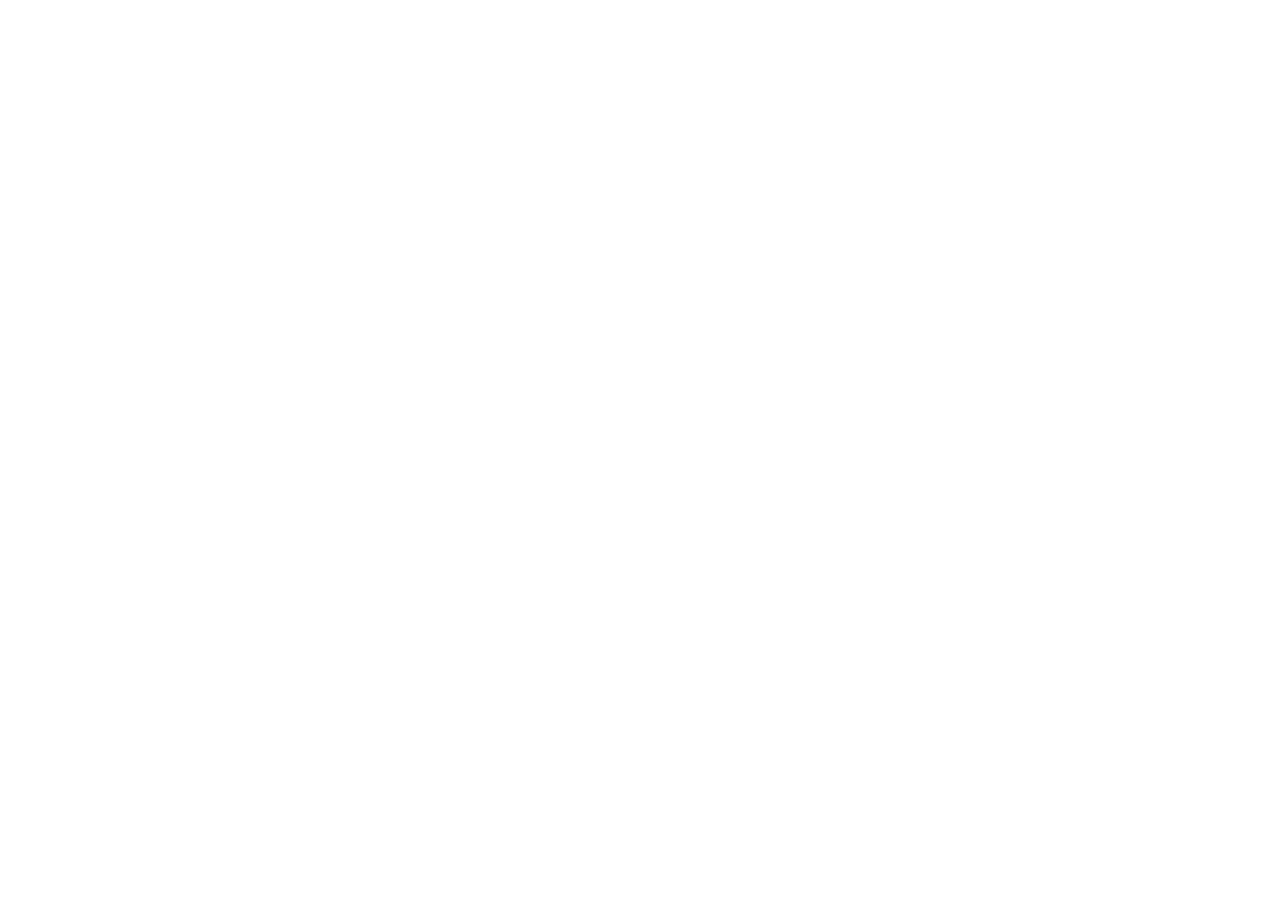
==== index.html @ f0fd6470 "Repositorio inicializado, index creado, style.css y normalize creado, readme creado" ====
<!DOCTYPE html>
<html lang="en">
<head>
    <meta charset="UTF-8">
    <meta http-equiv="X-UA-Compatible" content="IE=edge">
    <meta name="viewport" content="width=device-width, initial-scale=1.0">
    <title>Blog Del Café</title>
    <link rel="stylesheet" href="css/normalize.css">
    <link rel="preconnect" href="https://fonts.googleapis.com">
    <link rel="preconnect" href="https://fonts.gstatic.com" crossorigin>
    <link href="https://fonts.googleapis.com/css2?family=Open+Sans:ital@1&family=PT+Sans:wght@400;700&display=swap" rel="stylesheet">
    <link rel="stylesheet" href="css/style.css">
</head>
<body>
    
</body>
</html>
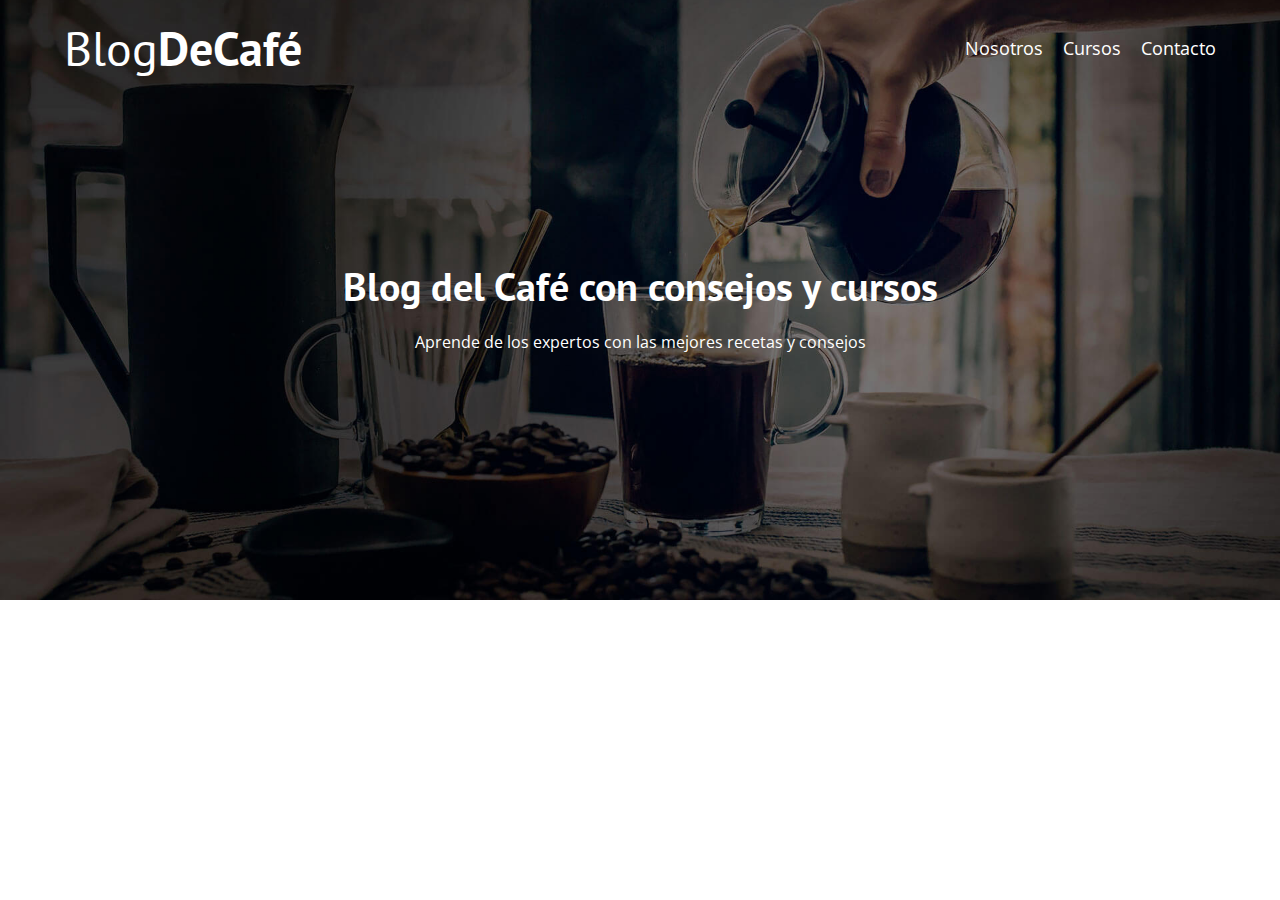
==== commit 4febb73b: "Header creado, y estilos aplicados al header" ====
--- a/index.html
+++ b/index.html
@@ -12,6 +12,25 @@
     <link rel="stylesheet" href="css/style.css">
 </head>
 <body>
+    <header class="header">
+        <div class="contenedor">
+            <div class="barra">
+                <a href="index.html" class="logo">
+                    <h1 class="logo__nombre no-margin centrar-texto">Blog<span class="logo__bold">DeCafé</span></h1>
+                </a>
+
+                <nav class="navegacion">
+                    <a href="nosotros.html" class="navegacion__enlace">Nosotros</a>
+                    <a href="cursos.html" class="navegacion__enlace">Cursos</a>
+                    <a href="contacto.html" class="navegacion__enlace">Contacto</a>
+                </nav>
+            </div>
+        </div>
+        <div class="header__texto">
+            <h2 class="no-margin">Blog del Café con consejos y cursos</h2>
+            <p class="no-margin">Aprende de los expertos con las mejores recetas y consejos</p>
+        </div>
+    </header>
     
 </body>
 </html>--- a/css/style.css
+++ b/css/style.css
@@ -0,0 +1,127 @@
+:root{
+    --fuenteHeading: 'PT Sans', sans-serif;
+    --fuenteParrafos: 'Open Sans', sans-serif;
+
+    --colorPrimario: #784d3c;
+    --blanco: #ffffff;
+    --negro: #000000;
+}
+
+html{
+    box-sizing: border-box;
+    font-size: 62.5%; /*1rem = 10px*/
+}
+
+*, *:before, *:after{
+    box-sizing: inherit;
+}
+
+body{
+    font-family: var(--fuenteParrafos);
+    font-size: 1.6rem;
+    line-height: 2;
+}
+
+/*Globales*/
+.contenedor{
+    max-width: 120rem;
+    width: 90%;
+    margin: 0 auto;
+}
+
+a{
+    text-decoration: none;
+}
+
+h1, h2, h3, h4{
+    font-family: var(--fuenteHeading);
+}
+
+h1{
+    font-size: 4.8rem;
+}
+
+h2{
+    font-size: 4rem;
+}
+
+h3{
+    font-size: 3.2rem;
+}
+
+h4{
+    font-size: 2.8rem;
+}
+
+img{
+    max-width: 100%;
+}
+
+/*Utilidades*/
+
+.no-margin{
+    margin: 0;
+}
+
+.no-padding{
+    padding: 0;
+}
+
+.centrar-texto{
+    text-align: center;
+}
+
+/*Header*/
+.header{
+    background-image: url(../img/banner.jpg);
+    height: 60rem;
+    background-size: cover;
+    background-repeat: no-repeat;
+    background-position: center center;
+}
+
+.header__texto{
+    text-align: center;
+    color: var(--blanco);
+    margin-top: 5rem;
+}
+@media(min-width: 768px){
+    .header__texto{
+        margin-top: 15rem;
+    }
+}
+
+
+@media(min-width: 768px){
+    .barra{
+        display: flex;
+        justify-content: space-between;
+        align-items: center;
+    }
+}
+
+.logo{
+    color: var(--blanco);
+}
+
+.logo__nombre{
+    font-weight: normal;
+}
+
+.logo__bold{
+    font-weight: bold;
+}
+
+@media(min-width: 768px){
+    .navegacion{
+        display: flex;
+        gap: 2rem;
+    }
+}
+.navegacion__enlace{
+    display: block;
+    text-align: center;
+    font-size: 1.8rem;
+    color: var(--blanco);
+}
+
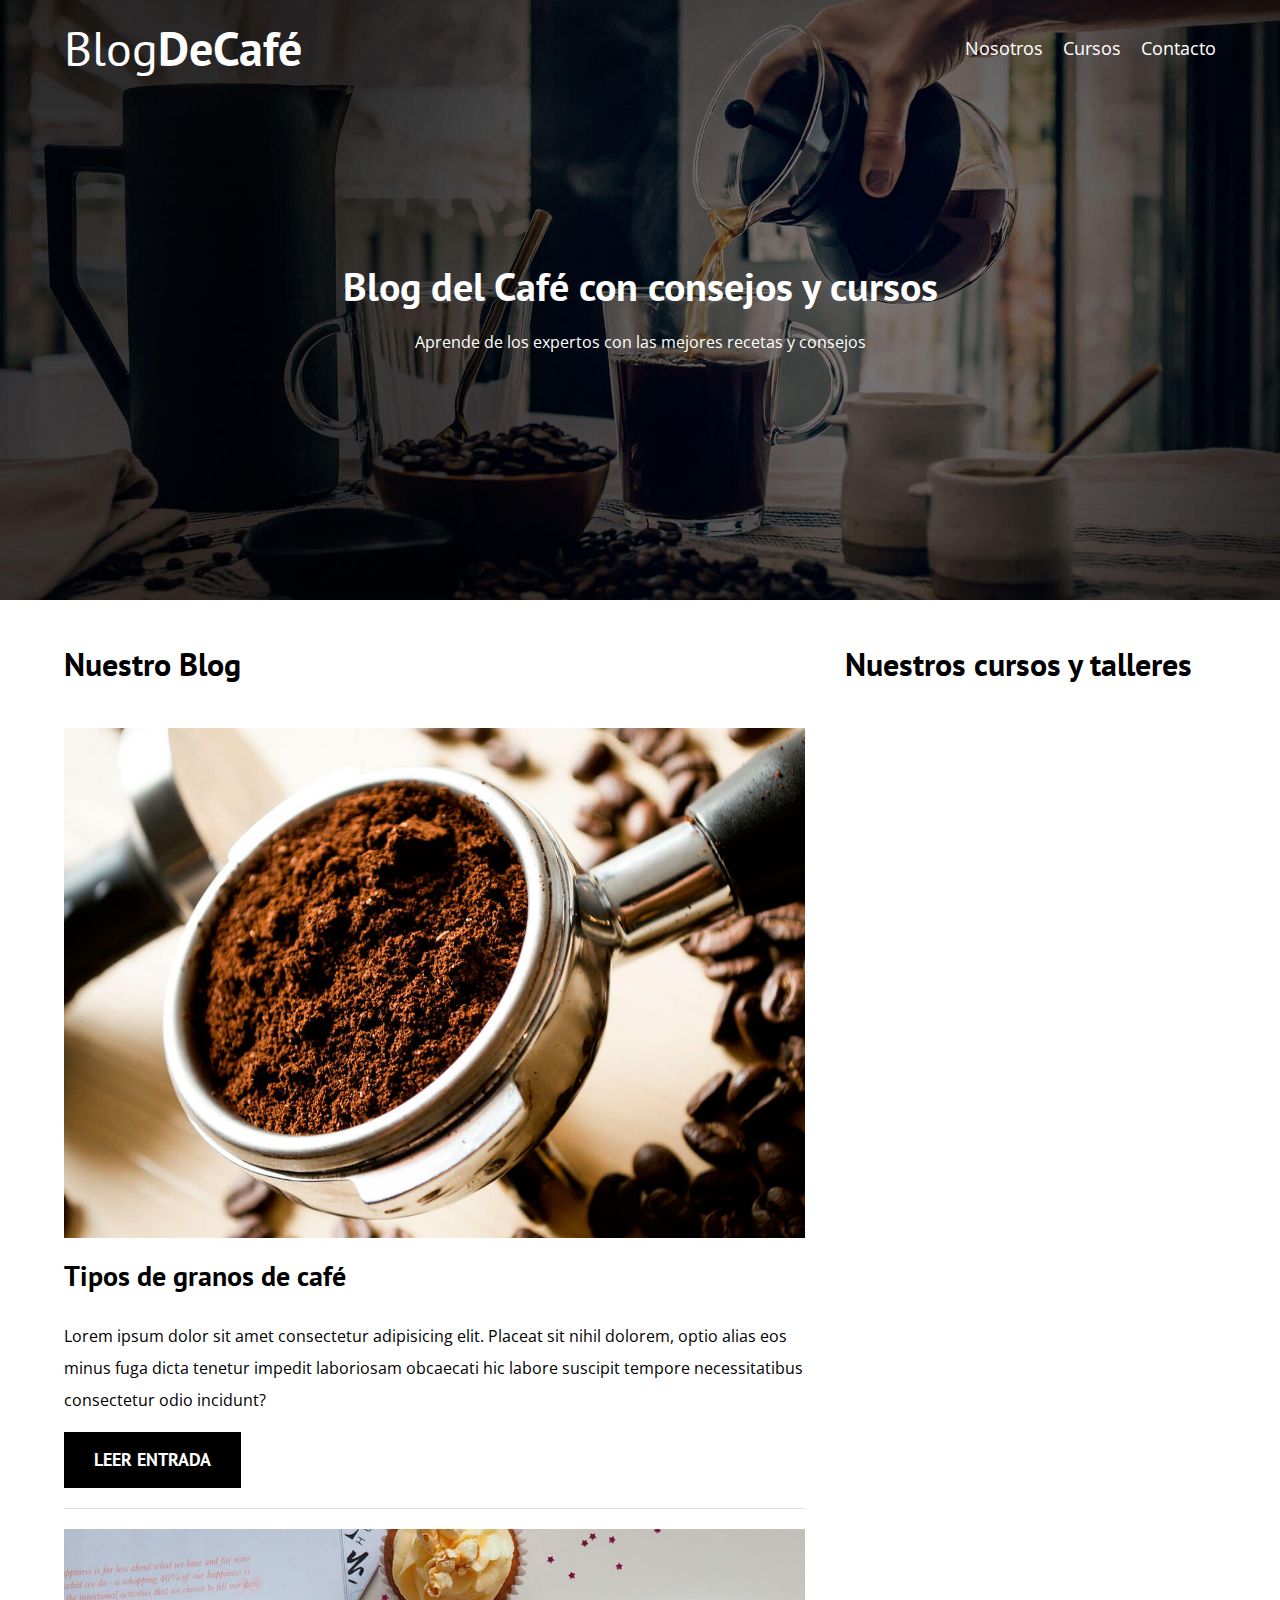
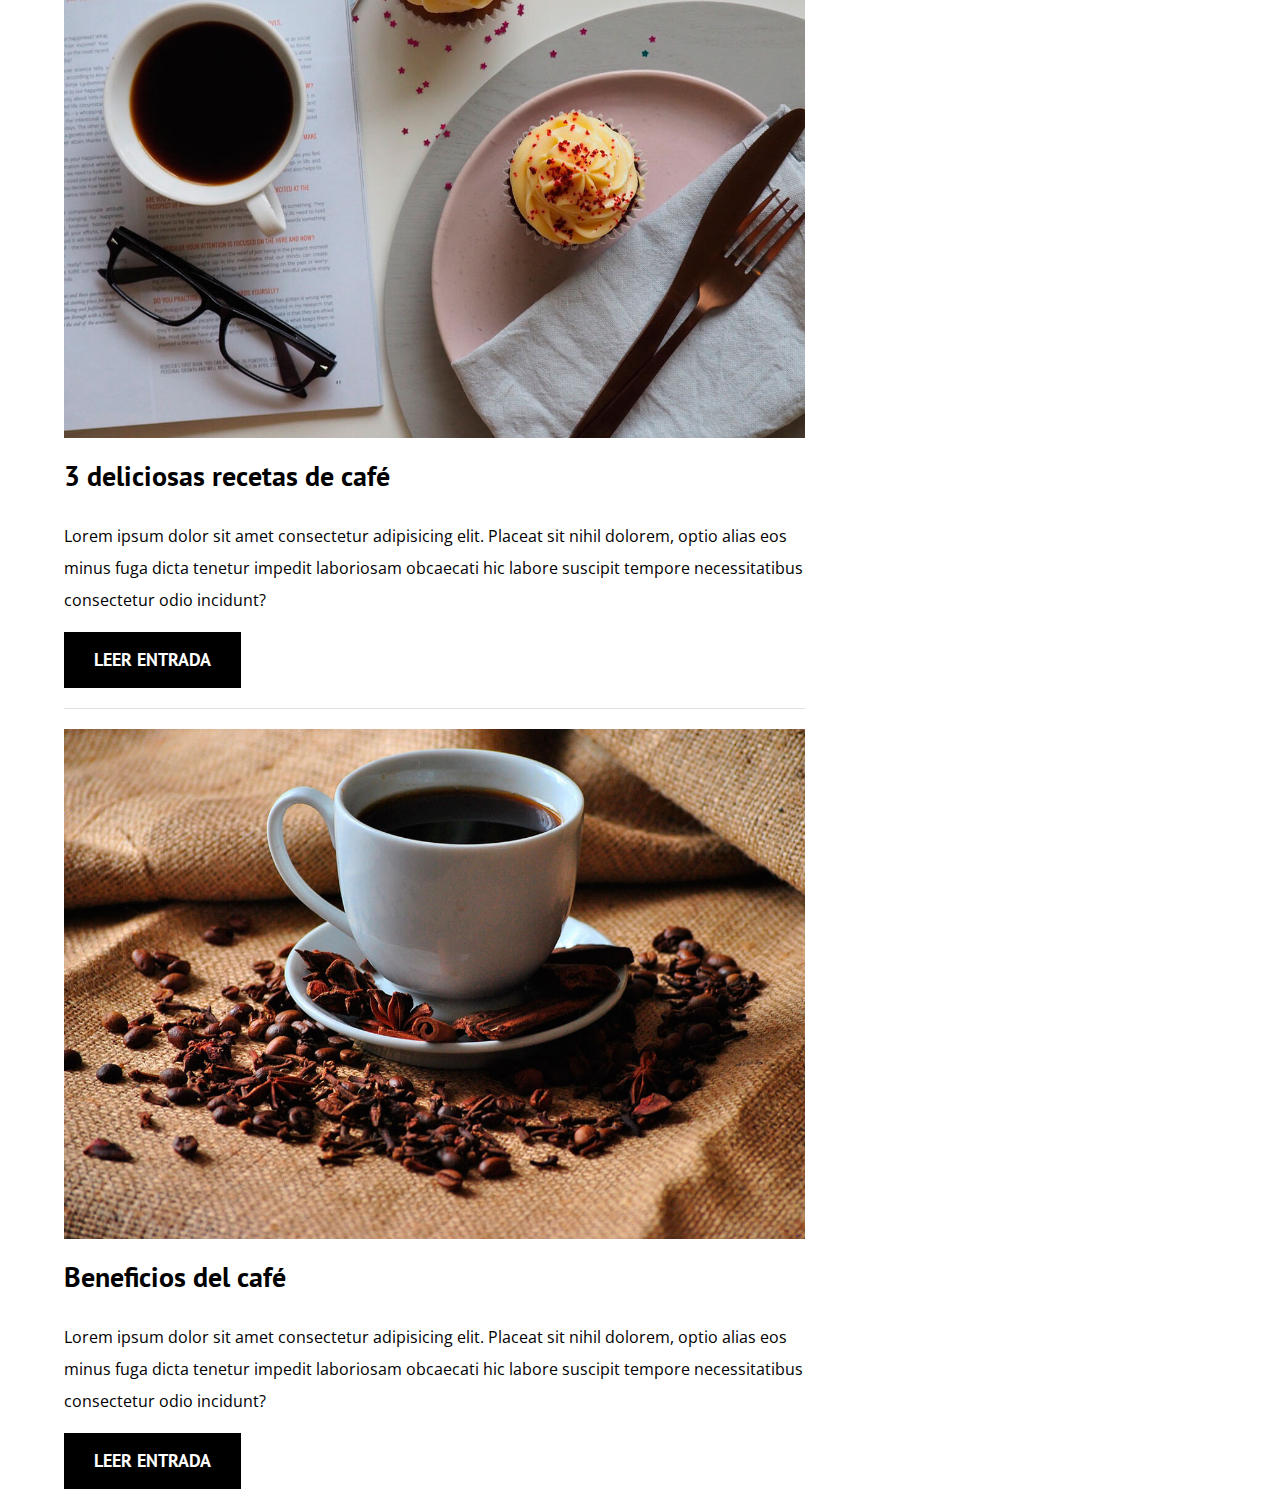
==== commit 3dca06af: "Seccion de blog creada y estilos aplicados" ====
--- a/index.html
+++ b/index.html
@@ -31,6 +31,63 @@
             <p class="no-margin">Aprende de los expertos con las mejores recetas y consejos</p>
         </div>
     </header>
+
+    <div class="contenedor contenido-principal">
+        <main class="blog">
+            <h3>Nuestro Blog</h3>
+
+            <article class="entrada">
+                <div class="entrada__imagen">
+                    <img src="img/blog1.jpg" alt="imagen blog">
+                </div>
+
+                <div class="entrada__contenido">
+                    <h4 class="no-margin">Tipos de granos de café</h4>
+                    <p>
+                        Lorem ipsum dolor sit amet consectetur adipisicing elit. 
+                        Placeat sit nihil dolorem, optio alias eos minus fuga dicta tenetur 
+                        impedit laboriosam obcaecati hic labore suscipit tempore necessitatibus consectetur odio incidunt?
+                    </p>
+                    <a href="entrada.html" class="boton boton--primario">Leer entrada</a>
+                </div>
+            </article>
+
+            <article class="entrada">
+                <div class="entrada__imagen">
+                    <img src="img/blog2.jpg" alt="imagen blog">
+                </div>
+
+                <div class="entrada__contenido">
+                    <h4 class="no-margin">3 deliciosas recetas de café</h4>
+                    <p>
+                        Lorem ipsum dolor sit amet consectetur adipisicing elit. 
+                        Placeat sit nihil dolorem, optio alias eos minus fuga dicta tenetur 
+                        impedit laboriosam obcaecati hic labore suscipit tempore necessitatibus consectetur odio incidunt?
+                    </p>
+                    <a href="entrada.html" class="boton boton--primario">Leer entrada</a>
+                </div>
+            </article>
+
+            <article class="entrada">
+                <div class="entrada__imagen">
+                    <img src="img/blog3.jpg" alt="imagen blog">
+                </div>
+
+                <div class="entrada__contenido">
+                    <h4 class="no-margin">Beneficios del café</h4>
+                    <p>
+                        Lorem ipsum dolor sit amet consectetur adipisicing elit. 
+                        Placeat sit nihil dolorem, optio alias eos minus fuga dicta tenetur 
+                        impedit laboriosam obcaecati hic labore suscipit tempore necessitatibus consectetur odio incidunt?
+                    </p>
+                    <a href="entrada.html" class="boton boton--primario">Leer entrada</a>
+                </div>
+            </article>
+        </main>
+        <aside class="sidebar">
+            <h3>Nuestros cursos y talleres</h3>
+        </aside>
+    </div>
     
 </body>
 </html>--- a/css/style.css
+++ b/css/style.css
@@ -5,6 +5,7 @@
     --colorPrimario: #784d3c;
     --blanco: #ffffff;
     --negro: #000000;
+    --gris: #e1e1e1;
 }
 
 html{
@@ -125,3 +126,43 @@
     color: var(--blanco);
 }
 
+
+@media(min-width: 768px){
+    .contenido-principal{
+        display: grid;
+        grid-template-columns: 2fr 1fr;
+        column-gap: 4rem;
+    }
+}
+
+.entrada{
+    border-bottom: 1px solid var(--gris);
+    margin-bottom: 2rem;
+}
+
+.entrada:last-of-type{
+    border: none;
+    margin-bottom: 0;
+}
+
+.boton{
+    display: block;
+    font-family: var(--fuenteHeading);
+    color: var(--blanco);
+    text-align: center;
+    padding: 1rem 3rem;
+    font-size: 1.8rem;
+    text-transform: uppercase;
+    font-weight: bold;
+    margin-bottom: 2rem;
+}
+
+@media(min-width: 768px) {
+    .boton{
+        display: inline-block;
+    }
+}
+
+.boton--primario{
+    background-color: var(--negro);
+}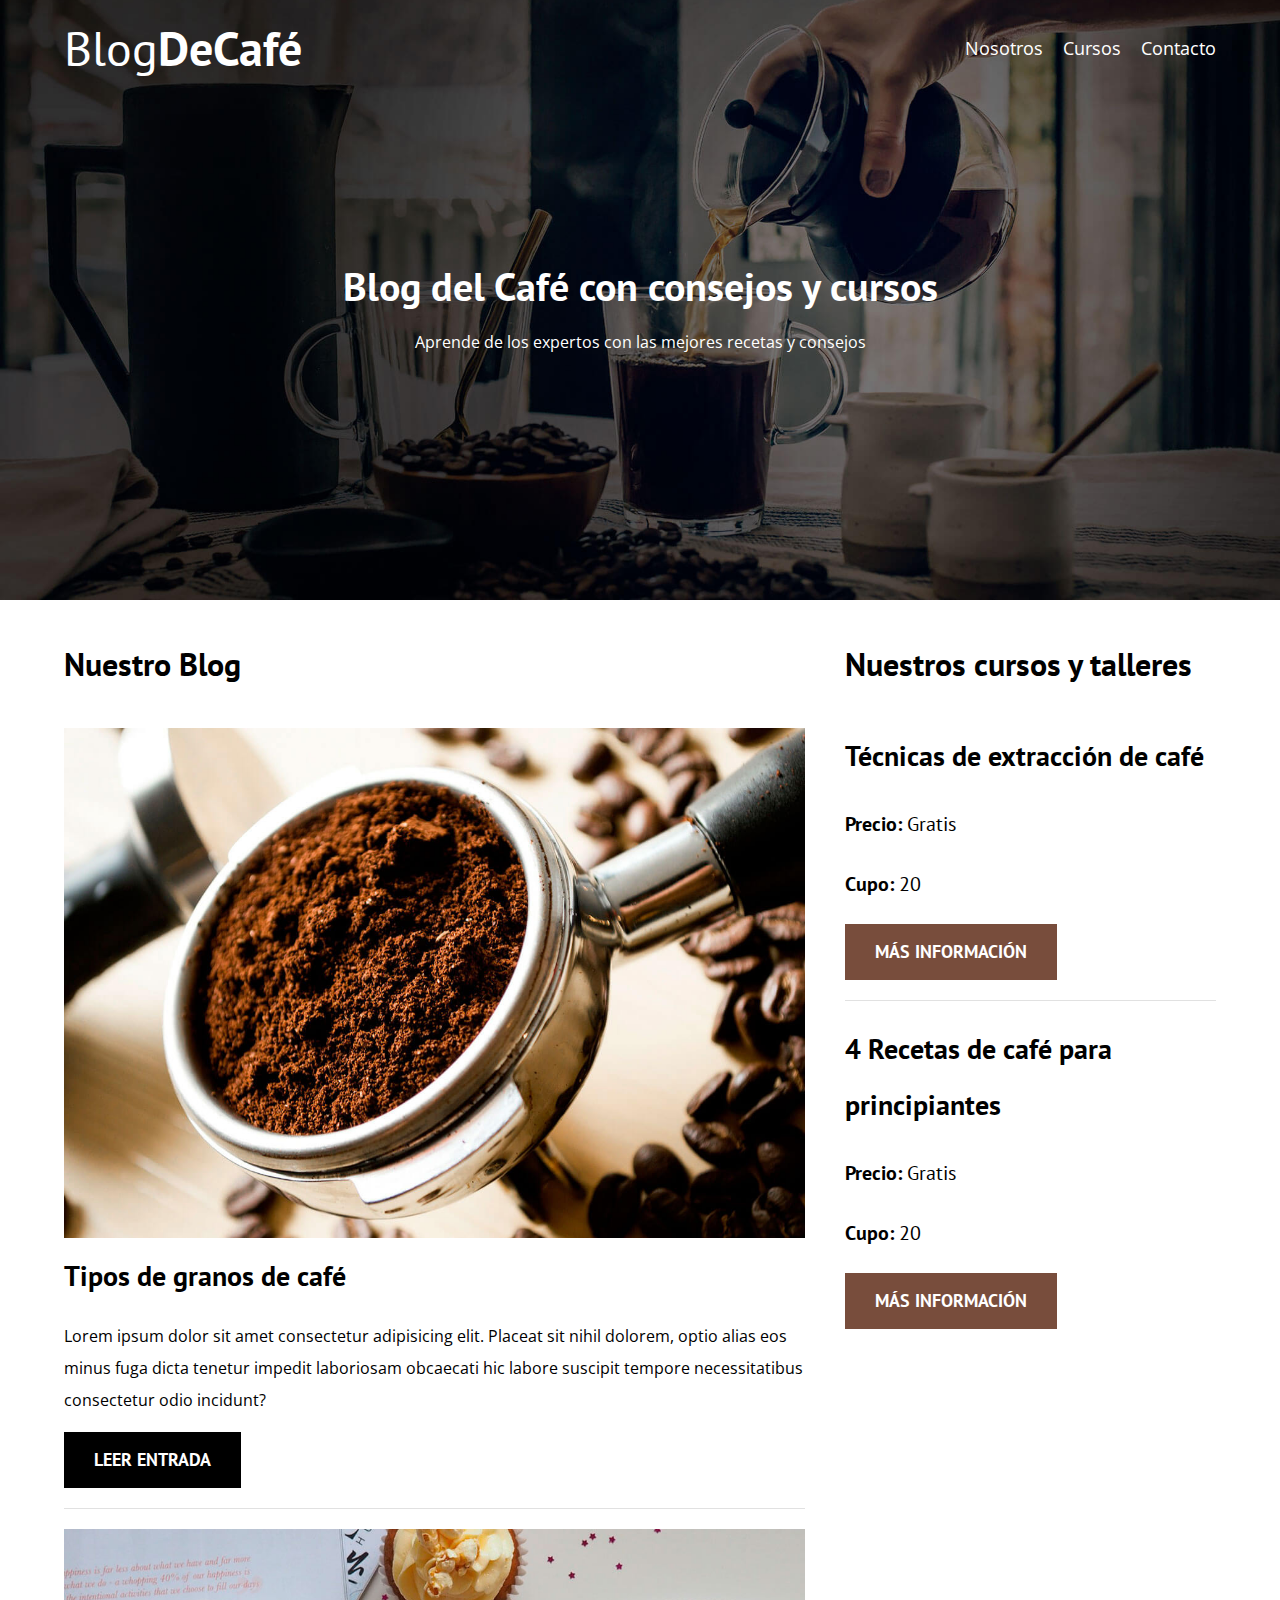
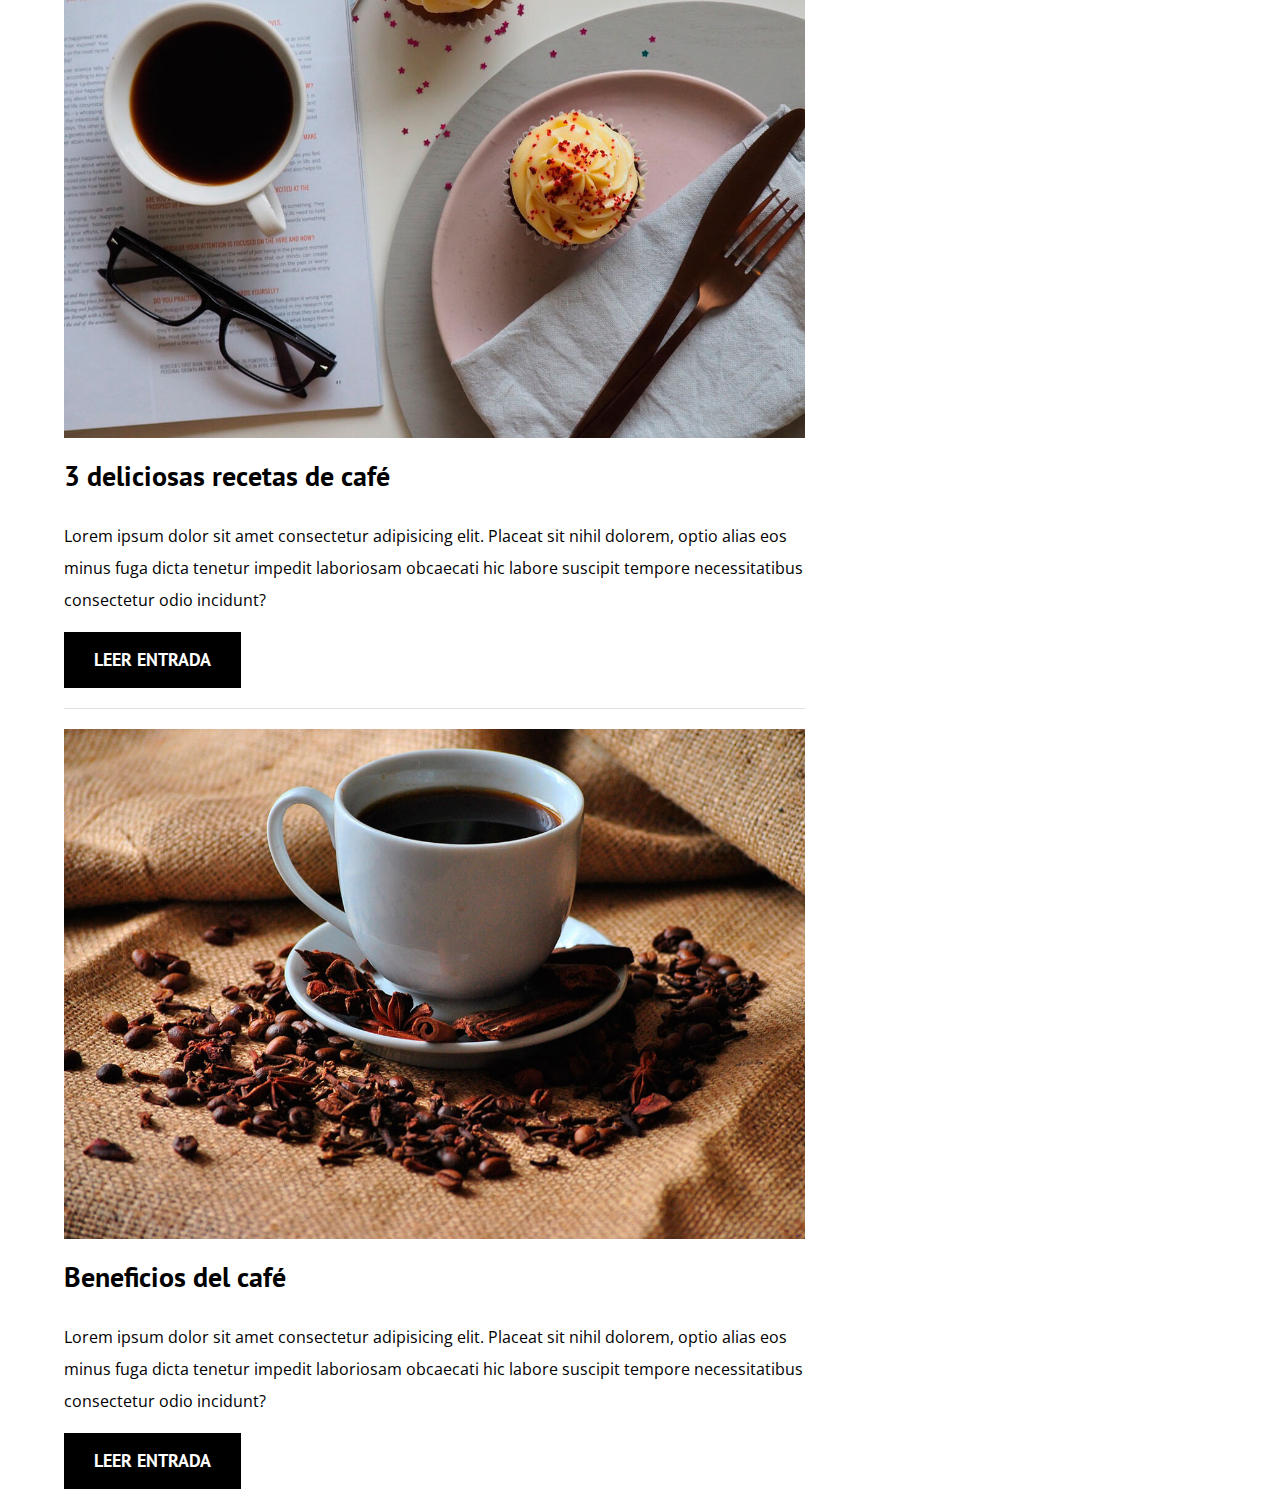
==== commit a80e072c: "Seccion lateral de Cursos creada y estilos aplicados" ====
--- a/index.html
+++ b/index.html
@@ -86,6 +86,33 @@
         </main>
         <aside class="sidebar">
             <h3>Nuestros cursos y talleres</h3>
+            <ul class="cursos no-padding">
+                <li class="widget-curso">
+                    <h4 class="no-margin">Técnicas de extracción de café</h4>
+                    <p class="widget-curso__label">
+                        Precio:
+                        <span class="widget-curso__info">Gratis</span>
+                    </p>
+                    <p class="widget-curso__label">
+                        Cupo:
+                        <span class="widget-curso__info">20</span>
+                    </p>
+                    <a href="entrada.html" class="boton boton--secundario">Más información</a>
+                </li>
+
+                <li class="widget-curso">
+                    <h4 class="no-margin">4 Recetas de café para principiantes</h4>
+                    <p class="widget-curso__label">
+                        Precio:
+                        <span class="widget-curso__info">Gratis</span>
+                    </p>
+                    <p class="widget-curso__label">
+                        Cupo:
+                        <span class="widget-curso__info">20</span>
+                    </p>
+                    <a href="entrada.html" class="boton boton--secundario">Más información</a>
+                </li>
+            </ul>
         </aside>
     </div>
     
--- a/css/style.css
+++ b/css/style.css
@@ -36,6 +36,7 @@
 
 h1, h2, h3, h4{
     font-family: var(--fuenteHeading);
+    line-height: 2;
 }
 
 h1{
@@ -165,4 +166,36 @@
 
 .boton--primario{
     background-color: var(--negro);
-}+}
+
+.boton--secundario{
+    background-color: var(--colorPrimario);
+}
+
+.cursos{
+    list-style: none;
+}
+
+.widget-curso{
+    border-bottom: 1px solid var(--gris);
+    margin-bottom: 2rem;
+}
+.widget-curso:last-of-type{
+    border: none;
+    margin-bottom: 0;
+}
+
+.widget-curso__label{
+    font-family: var(--fuenteHeading);
+    font-weight: bold;
+}
+
+.widget-curso__info{
+    font-weight: normal;
+}
+
+.widget-curso__label,
+.widget-curso__info{
+    font-size: 2rem;
+}
+
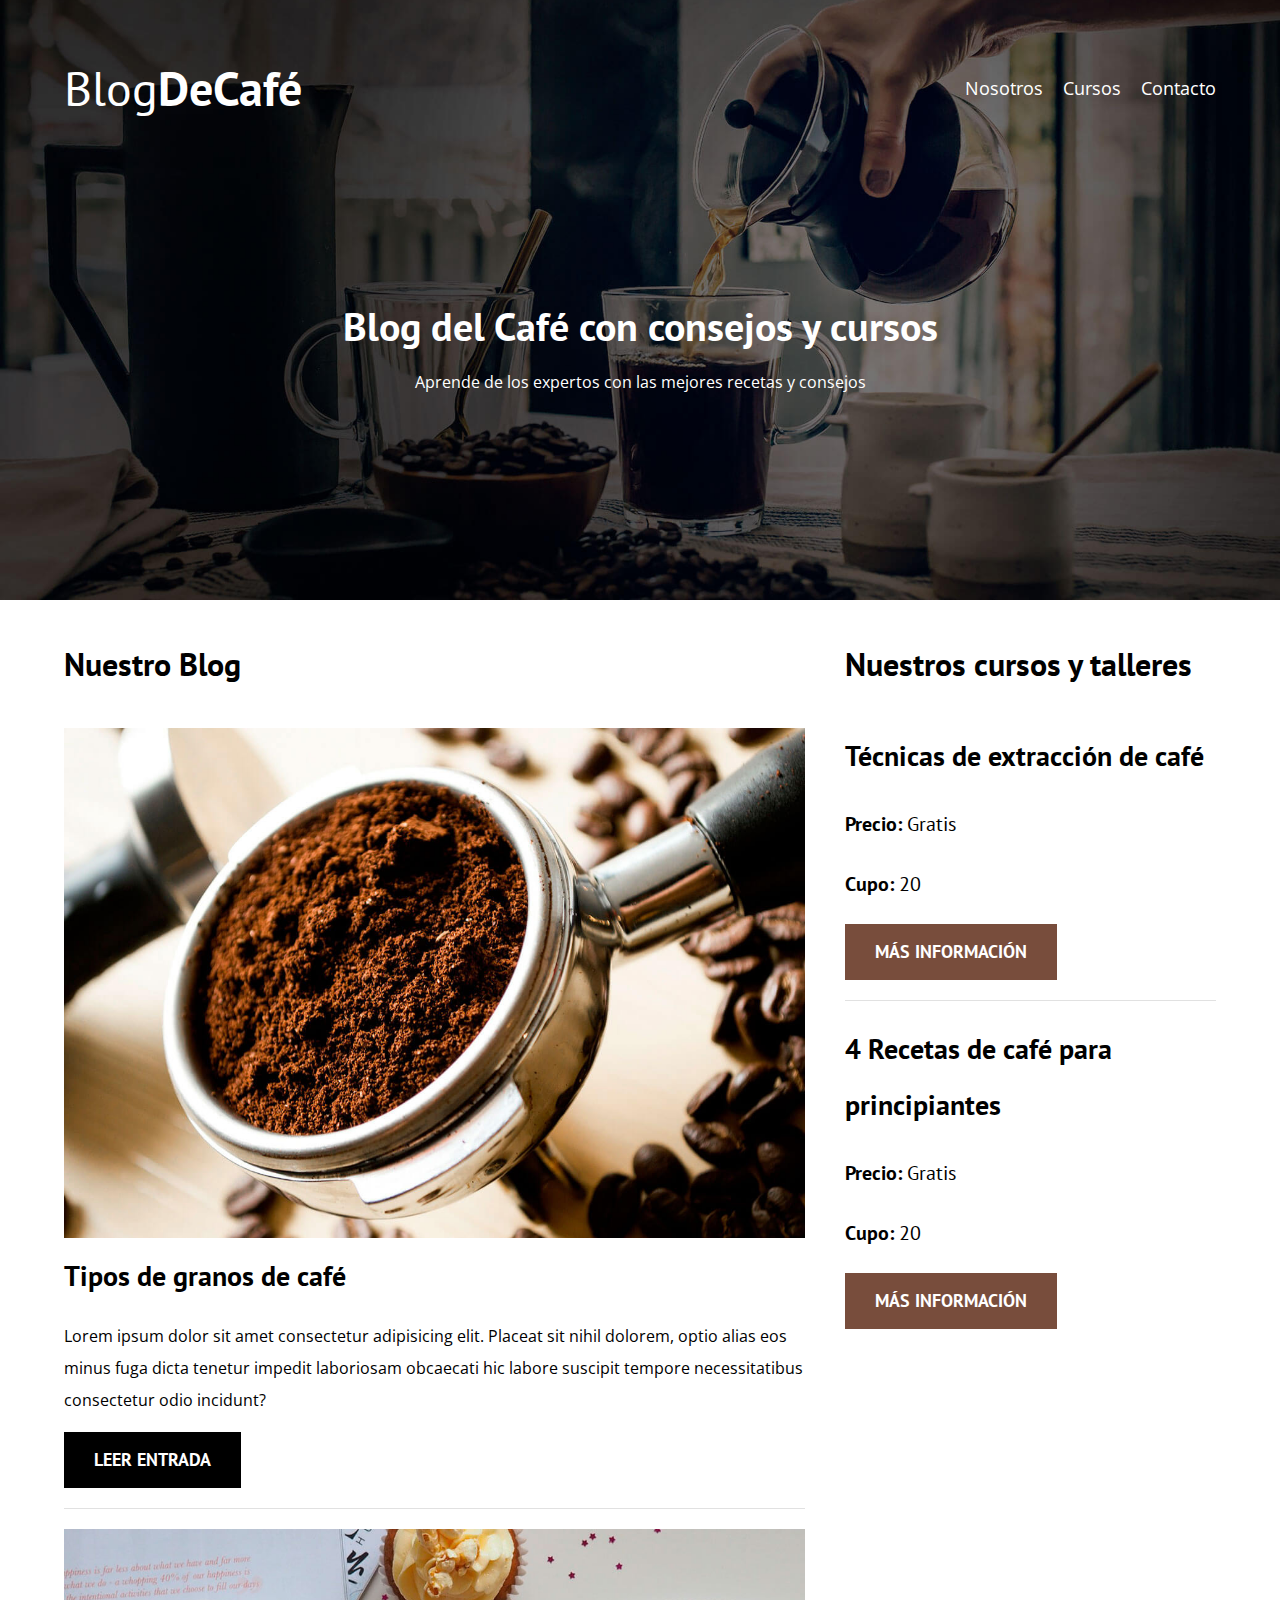
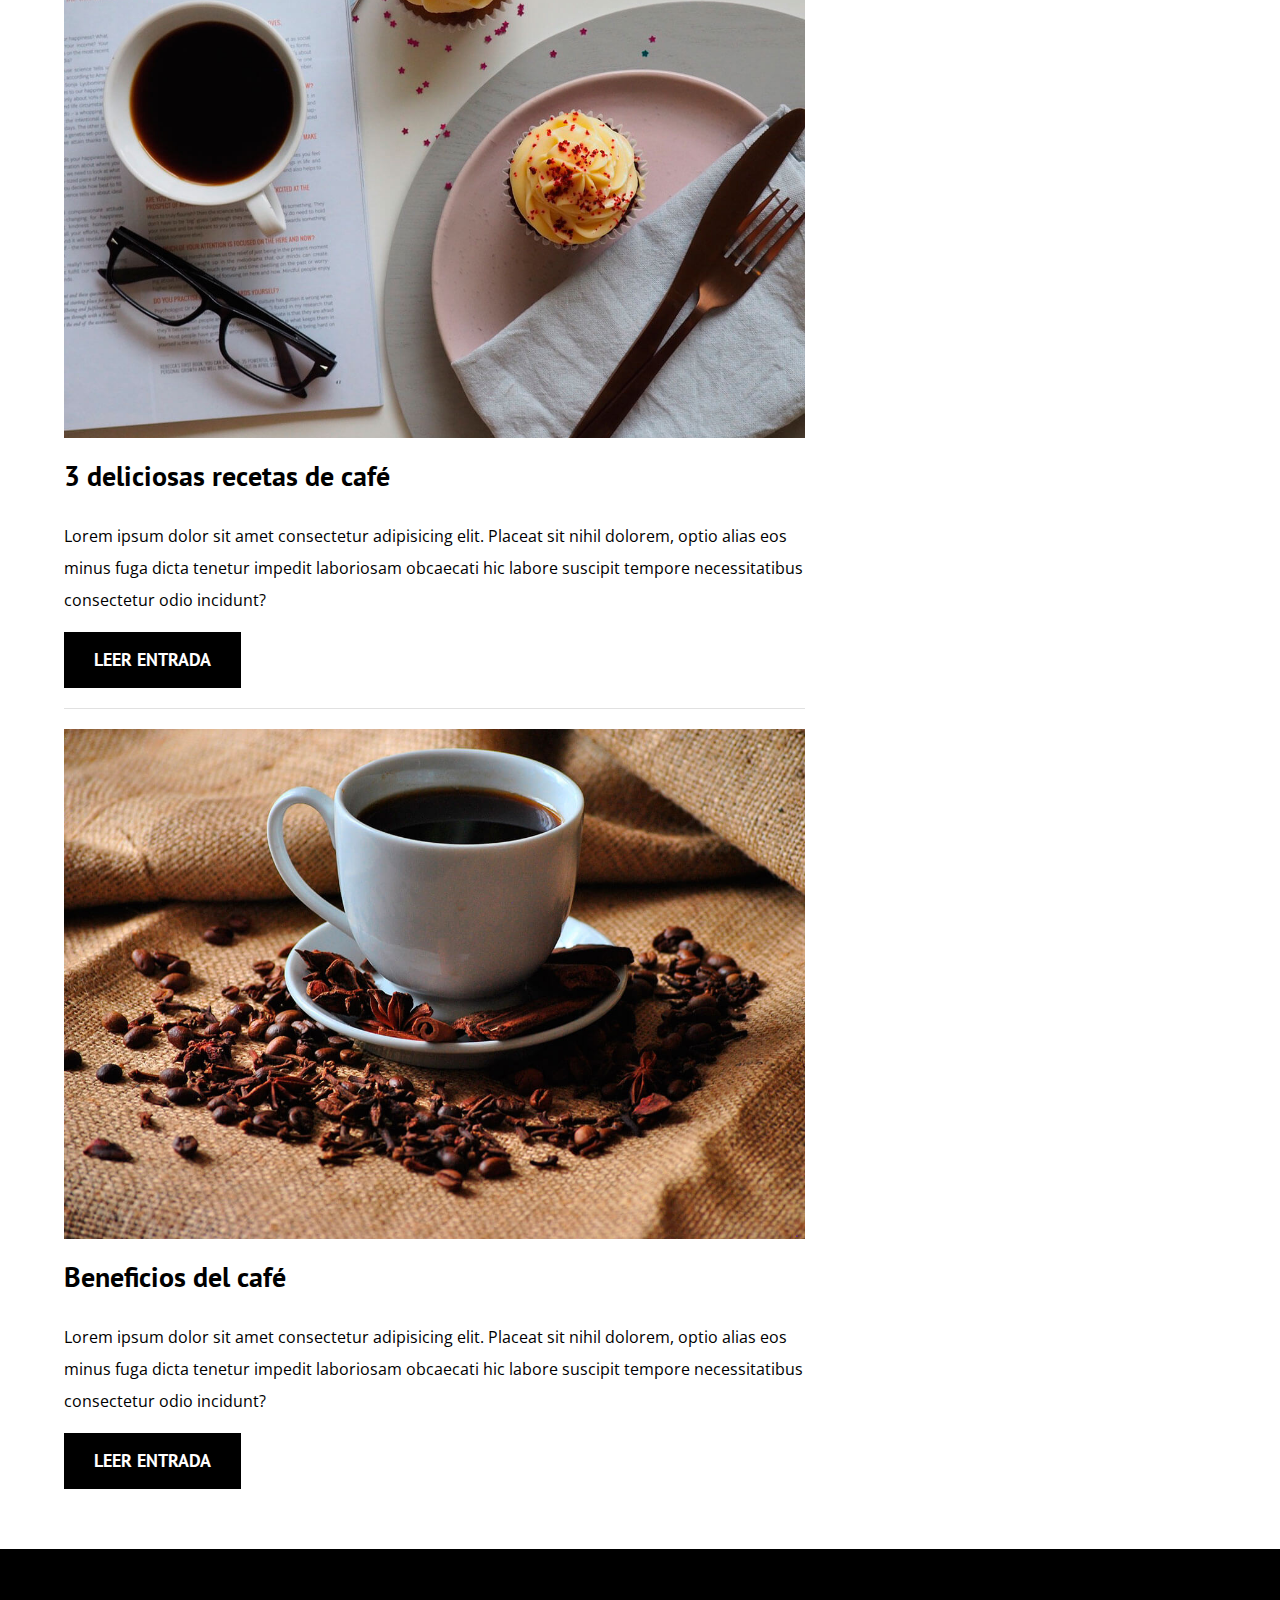
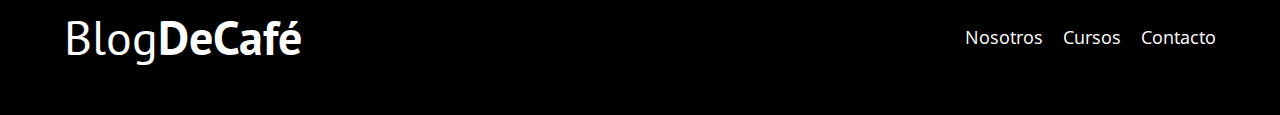
==== commit b203a55f: "Footer creado y estilos aplicados" ====
--- a/index.html
+++ b/index.html
@@ -115,6 +115,22 @@
             </ul>
         </aside>
     </div>
+
+    <footer class="footer">
+        <div class="contenedor">
+            <div class="barra barra--footer">
+                <a href="index.html" class="logo">
+                    <h1 class="logo__nombre no-margin centrar-texto">Blog<span class="logo__bold">DeCafé</span></h1>
+                </a>
+
+                <nav class="navegacion">
+                    <a href="nosotros.html" class="navegacion__enlace">Nosotros</a>
+                    <a href="cursos.html" class="navegacion__enlace">Cursos</a>
+                    <a href="contacto.html" class="navegacion__enlace">Contacto</a>
+                </nav>
+            </div>
+        </div>
+    </footer>
     
 </body>
 </html>--- a/css/style.css
+++ b/css/style.css
@@ -25,8 +25,7 @@
 
 /*Globales*/
 .contenedor{
-    max-width: 120rem;
-    width: 90%;
+    width: min(90%, 120rem);
     margin: 0 auto;
 }
 
@@ -93,6 +92,9 @@
     }
 }
 
+.barra{
+    padding-top: 4rem;
+}
 
 @media(min-width: 768px){
     .barra{
@@ -100,7 +102,10 @@
         justify-content: space-between;
         align-items: center;
     }
-}
+    
+}
+
+
 
 .logo{
     color: var(--blanco);
@@ -199,3 +204,9 @@
     font-size: 2rem;
 }
 
+/*Footer*/
+.footer{
+    background-color: var(--negro);
+    padding-bottom: 3rem;
+    margin-top: 4rem;
+}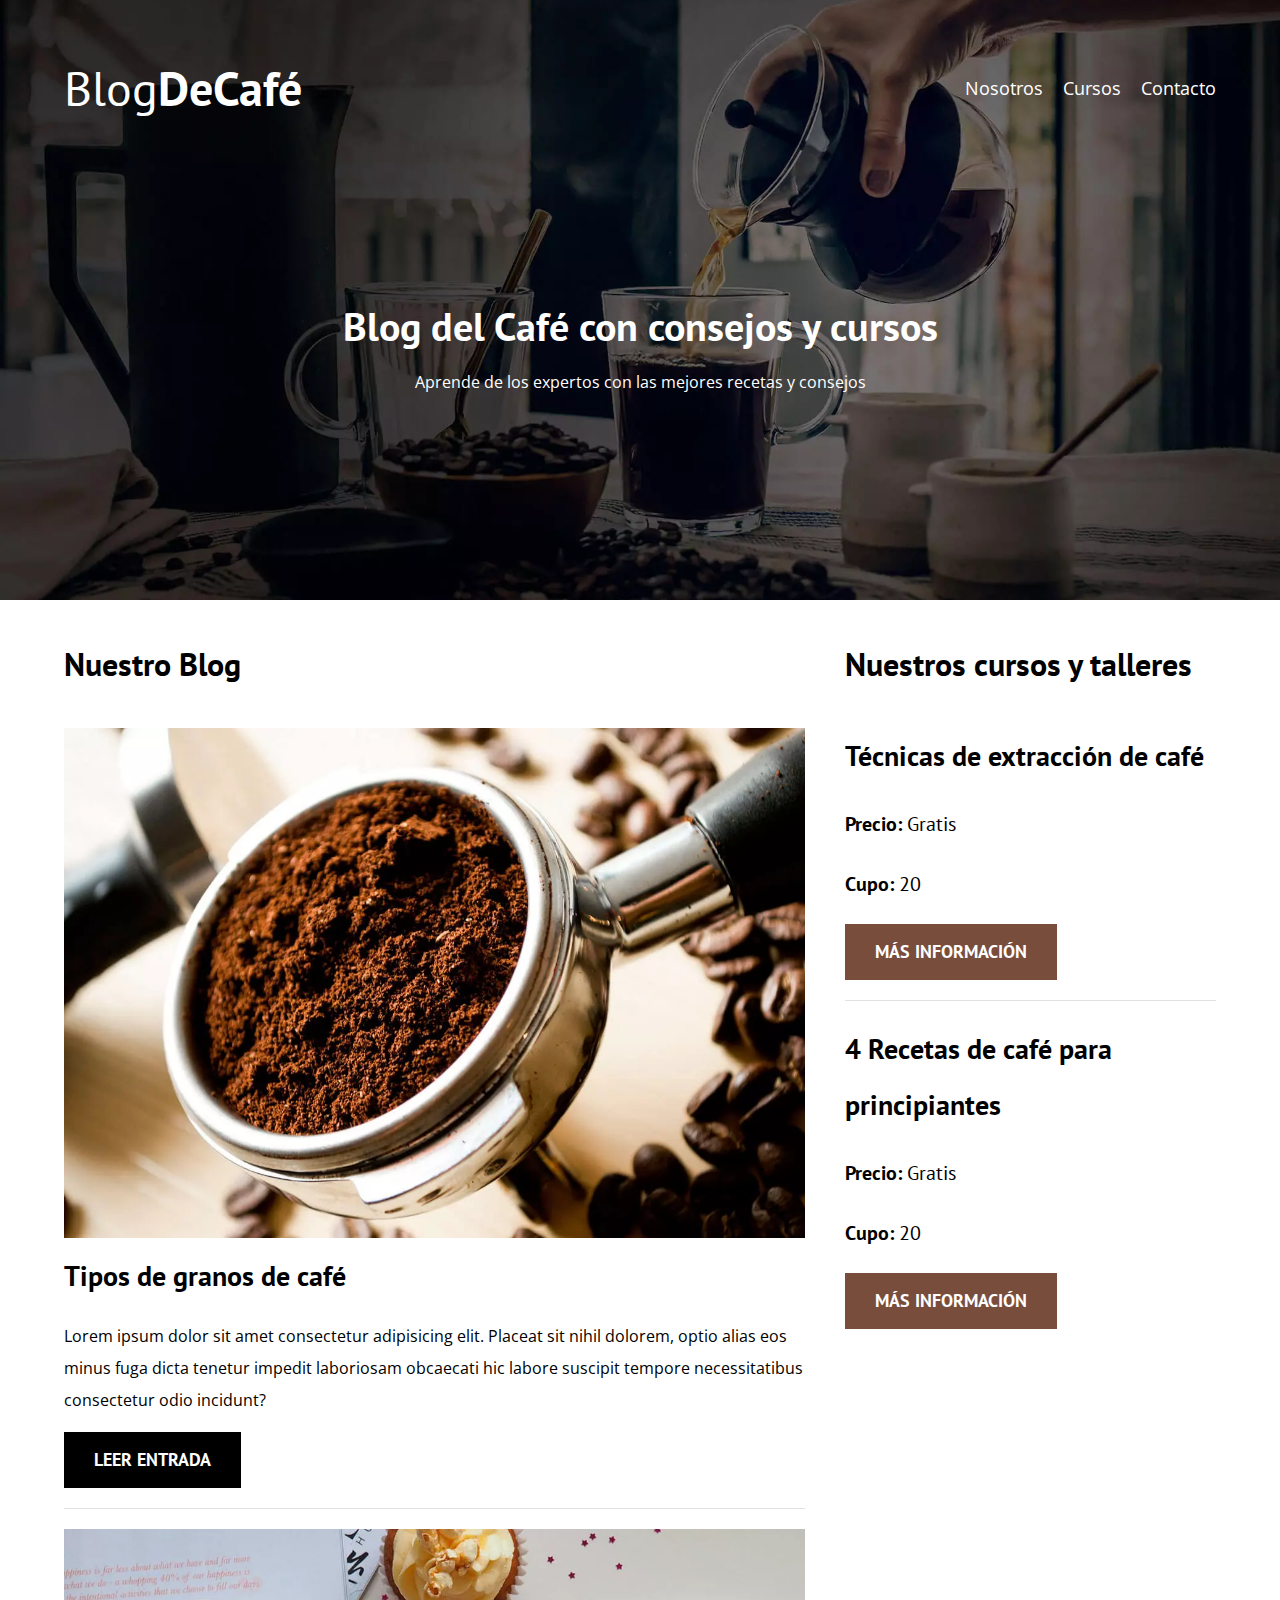
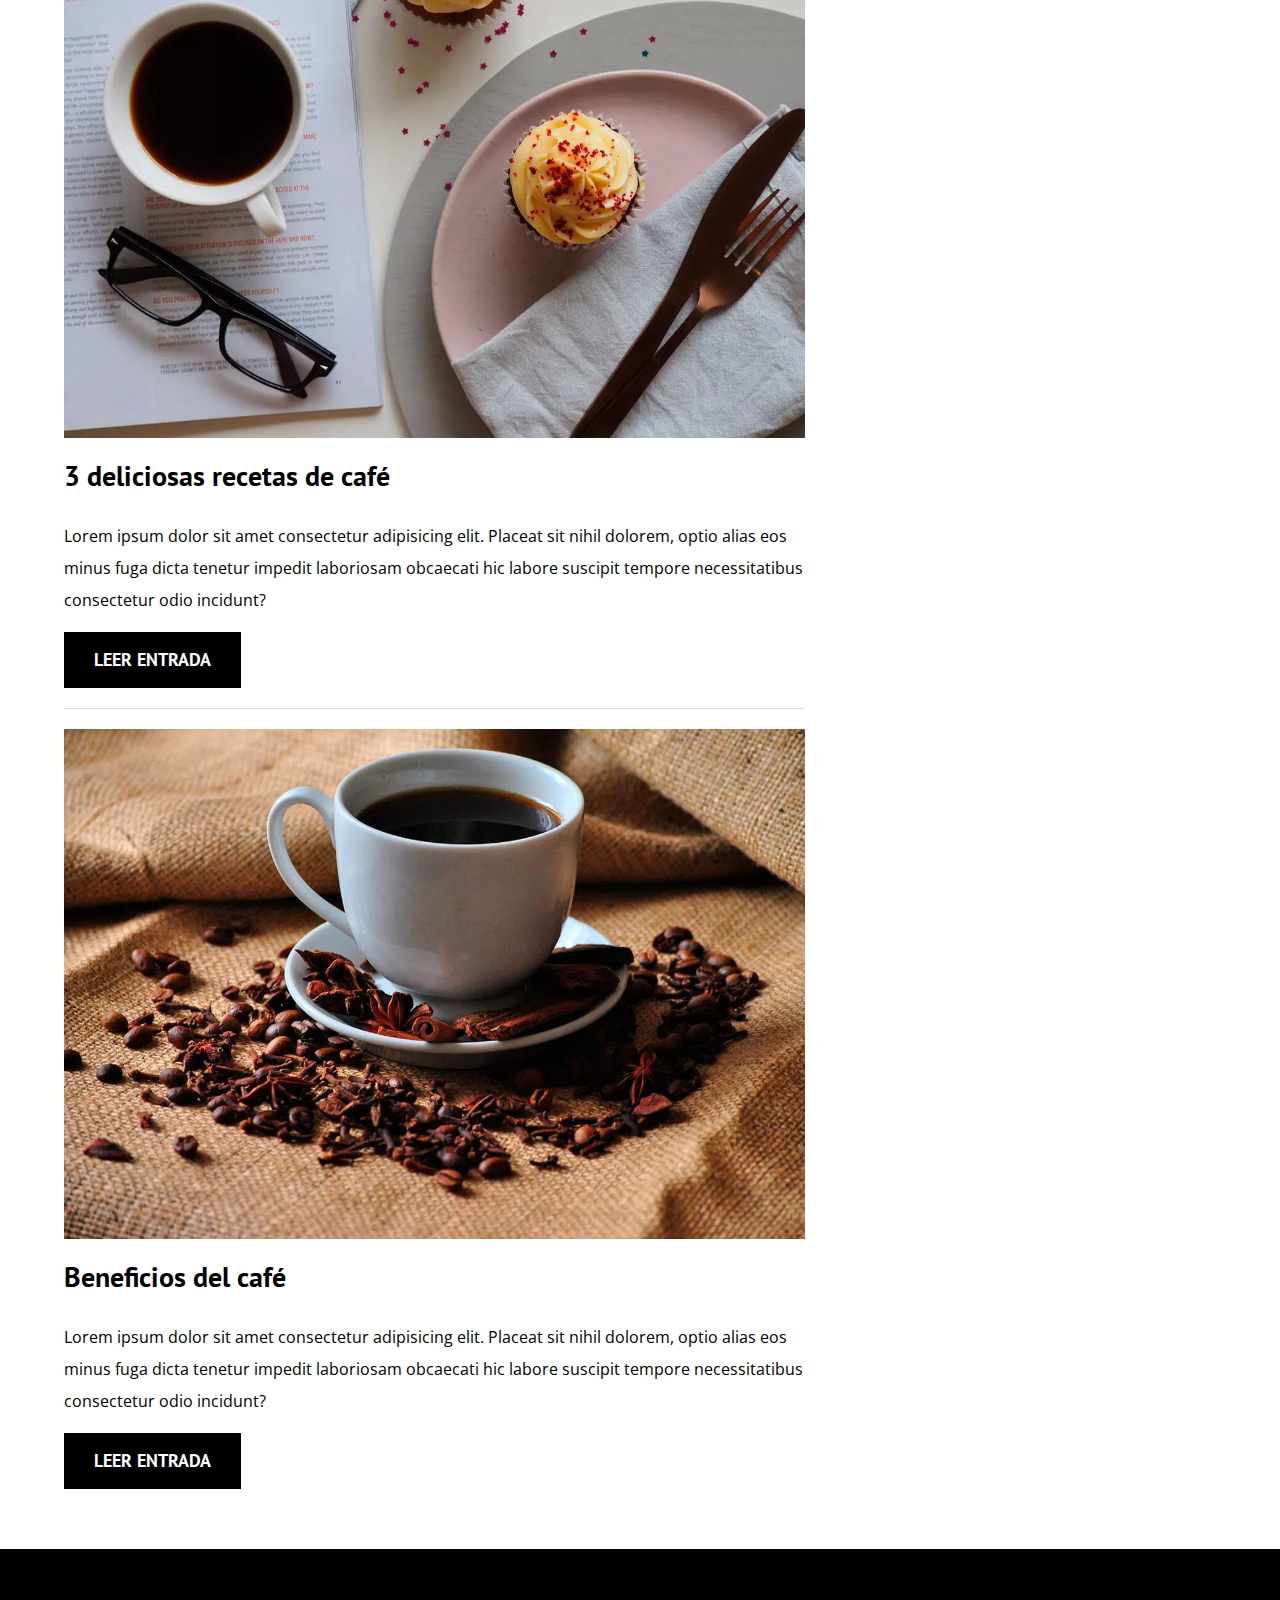
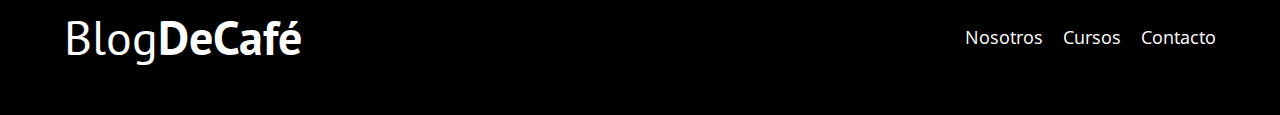
==== commit 80cfede7: "Optimizaciones webp, modernizr, meta, aplicadas" ====
--- a/index.html
+++ b/index.html
@@ -4,11 +4,22 @@
     <meta charset="UTF-8">
     <meta http-equiv="X-UA-Compatible" content="IE=edge">
     <meta name="viewport" content="width=device-width, initial-scale=1.0">
+
+    <meta name="description" content="Pagina web de Blog del cafe">
     <title>Blog Del Café</title>
+
+    <!--Prefetch-->
+    <link rel="prefetch" href="nosotros.html" as="document">
+
+    <!--Preloads-->
+    <link rel="preload" href="css/normalize.css" as="style">
     <link rel="stylesheet" href="css/normalize.css">
+
     <link rel="preconnect" href="https://fonts.googleapis.com">
     <link rel="preconnect" href="https://fonts.gstatic.com" crossorigin>
     <link href="https://fonts.googleapis.com/css2?family=Open+Sans:ital@1&family=PT+Sans:wght@400;700&display=swap" rel="stylesheet">
+    
+    <link rel="preload" href="css/style.css" as="style">
     <link rel="stylesheet" href="css/style.css">
 </head>
 <body>
@@ -38,7 +49,11 @@
 
             <article class="entrada">
                 <div class="entrada__imagen">
-                    <img src="img/blog1.jpg" alt="imagen blog">
+                    <picture>
+                        <source srcset="img/blog1.webp" type="image/webp">
+                        <img loading="lazy" src="img/blog1.jpg" alt="imagen blog">
+                    </picture>
+                    
                 </div>
 
                 <div class="entrada__contenido">
@@ -54,7 +69,10 @@
 
             <article class="entrada">
                 <div class="entrada__imagen">
-                    <img src="img/blog2.jpg" alt="imagen blog">
+                    <picture>
+                        <source srcset="img/blog2.webp" type="image/webp">
+                        <img loading="lazy" src="img/blog2.jpg" alt="imagen blog">
+                    </picture>
                 </div>
 
                 <div class="entrada__contenido">
@@ -70,7 +88,10 @@
 
             <article class="entrada">
                 <div class="entrada__imagen">
-                    <img src="img/blog3.jpg" alt="imagen blog">
+                    <picture>
+                        <source srcset="img/blog3.webp" type="image/webp">
+                        <img loading="lazy" src="img/blog3.jpg" alt="imagen blog">
+                    </picture>
                 </div>
 
                 <div class="entrada__contenido">
@@ -131,6 +152,6 @@
             </div>
         </div>
     </footer>
-    
+    <script src="js/modernizr.js"></script>
 </body>
 </html>--- a/css/style.css
+++ b/css/style.css
@@ -73,8 +73,15 @@
 }
 
 /*Header*/
+
+.webp .header{
+    background-image: url(../img/banner.webp);
+}
+
+.no-webp .header{
+    background-image: url(../img/banner.jpg);
+}
 .header{
-    background-image: url(../img/banner.jpg);
     height: 60rem;
     background-size: cover;
     background-repeat: no-repeat;
@@ -163,6 +170,14 @@
     margin-bottom: 2rem;
 }
 
+.boton{
+    border: none;
+}
+
+.boton:hover{
+    cursor: pointer;
+}
+
 @media(min-width: 768px) {
     .boton{
         display: inline-block;
@@ -190,12 +205,14 @@
     margin-bottom: 0;
 }
 
-.widget-curso__label{
+.widget-curso__label,
+.curso__label{
     font-family: var(--fuenteHeading);
     font-weight: bold;
 }
 
-.widget-curso__info{
+.widget-curso__info,
+.curso__info{
     font-weight: normal;
 }
 
@@ -209,4 +226,66 @@
     background-color: var(--negro);
     padding-bottom: 3rem;
     margin-top: 4rem;
-}+}
+
+/*Nosotros*/
+@media(min-width: 768px){
+    .sobre-nosotros{
+        display: grid;
+        grid-template-columns: repeat(2, 1fr);
+        column-gap: 2rem;
+    }
+}
+
+/*Cursos*/
+.curso{
+    padding: 3rem 0;
+    border-bottom: 1px solid var(--gris);
+}
+
+@media(min-width: 768px){
+    .curso{
+        display: grid;
+        grid-template-columns: 1fr 2fr;
+        column-gap: 2rem;
+    }
+}
+
+.curso:last-of-type{
+    border: none;
+}
+
+/*Contacto*/
+.contacto-bg{
+    background-image: url(../img/contacto.jpg);
+    height: 40rem;
+    background-size: cover;
+}
+
+.formulario{
+    background-color: var(--blanco);
+    margin: -5rem auto 0 auto;
+    width: 95%;
+    padding: 5rem;
+}
+
+.campo{
+    display: flex;
+    margin-bottom: 2rem;
+}
+
+.campo__label{
+    flex: 0 0 9rem;
+    text-align: right;
+    padding-right: 2rem;
+}
+
+.campo__field{
+    flex: 1;
+    border: 1px solid var(--gris);
+}
+
+.campo__field--textarea{
+    height: 20rem;
+}
+
--- a/css/style.css
+++ b/css/style.css
@@ -73,8 +73,15 @@
 }
 
 /*Header*/
+
+.webp .header{
+    background-image: url(../img/banner.webp);
+}
+
+.no-webp .header{
+    background-image: url(../img/banner.jpg);
+}
 .header{
-    background-image: url(../img/banner.jpg);
     height: 60rem;
     background-size: cover;
     background-repeat: no-repeat;
@@ -163,6 +170,14 @@
     margin-bottom: 2rem;
 }
 
+.boton{
+    border: none;
+}
+
+.boton:hover{
+    cursor: pointer;
+}
+
 @media(min-width: 768px) {
     .boton{
         display: inline-block;
@@ -190,12 +205,14 @@
     margin-bottom: 0;
 }
 
-.widget-curso__label{
+.widget-curso__label,
+.curso__label{
     font-family: var(--fuenteHeading);
     font-weight: bold;
 }
 
-.widget-curso__info{
+.widget-curso__info,
+.curso__info{
     font-weight: normal;
 }
 
@@ -209,4 +226,66 @@
     background-color: var(--negro);
     padding-bottom: 3rem;
     margin-top: 4rem;
-}+}
+
+/*Nosotros*/
+@media(min-width: 768px){
+    .sobre-nosotros{
+        display: grid;
+        grid-template-columns: repeat(2, 1fr);
+        column-gap: 2rem;
+    }
+}
+
+/*Cursos*/
+.curso{
+    padding: 3rem 0;
+    border-bottom: 1px solid var(--gris);
+}
+
+@media(min-width: 768px){
+    .curso{
+        display: grid;
+        grid-template-columns: 1fr 2fr;
+        column-gap: 2rem;
+    }
+}
+
+.curso:last-of-type{
+    border: none;
+}
+
+/*Contacto*/
+.contacto-bg{
+    background-image: url(../img/contacto.jpg);
+    height: 40rem;
+    background-size: cover;
+}
+
+.formulario{
+    background-color: var(--blanco);
+    margin: -5rem auto 0 auto;
+    width: 95%;
+    padding: 5rem;
+}
+
+.campo{
+    display: flex;
+    margin-bottom: 2rem;
+}
+
+.campo__label{
+    flex: 0 0 9rem;
+    text-align: right;
+    padding-right: 2rem;
+}
+
+.campo__field{
+    flex: 1;
+    border: 1px solid var(--gris);
+}
+
+.campo__field--textarea{
+    height: 20rem;
+}
+
